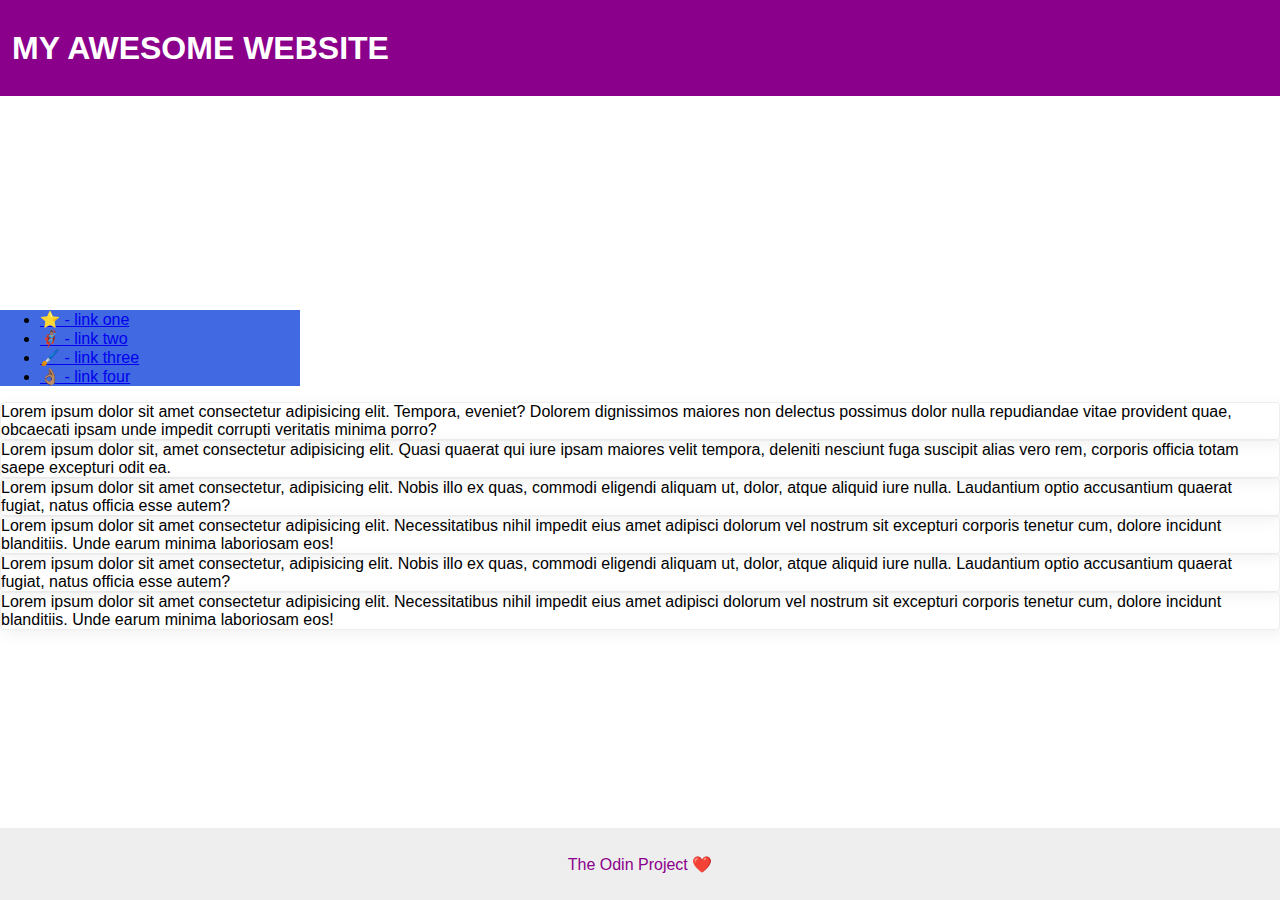
==== flex/07-flex-layout-2/index.html @ e680bf21 "header and footer finished" ====
<!DOCTYPE html>
<html lang="en">
<head>
  <meta charset="UTF-8">
  <meta http-equiv="X-UA-Compatible" content="IE=edge">
  <meta name="viewport" content="width=device-width, initial-scale=1.0">
  <title>The Holy Grail</title>
  <link rel="stylesheet" href="style.css">
</head>
<body>
  <div class="header">
    MY AWESOME WEBSITE
  </div>
  
  <div class="middle-section">
    <div class="sidebar">
      <ul>
        <li><a href="google.com">⭐ - link one</a></li>
        <li><a href="google.com">🦸🏽‍♂️ - link two</a></li>
        <li><a href="google.com">🖌️ - link three</a></li>
        <li><a href="google.com">👌🏽 - link four</a></li>
      </ul>
    </div>
    <div class="cards">
      <div class="card">Lorem ipsum dolor sit amet consectetur adipisicing elit. Tempora, eveniet? Dolorem dignissimos maiores non delectus possimus dolor nulla repudiandae vitae provident quae, obcaecati ipsam unde impedit corrupti veritatis minima porro?</div>
      <div class="card">Lorem ipsum dolor sit, amet consectetur adipisicing elit. Quasi quaerat qui iure ipsam maiores velit tempora, deleniti nesciunt fuga suscipit alias vero rem, corporis officia totam saepe excepturi odit ea.</div>
      <div class="card">Lorem ipsum dolor sit amet consectetur, adipisicing elit. Nobis illo ex quas, commodi eligendi aliquam ut, dolor, atque aliquid iure nulla. Laudantium optio accusantium quaerat fugiat, natus officia esse autem?</div>
      <div class="card">Lorem ipsum dolor sit amet consectetur adipisicing elit. Necessitatibus nihil impedit eius amet adipisci dolorum vel nostrum sit excepturi corporis tenetur cum, dolore incidunt blanditiis. Unde earum minima laboriosam eos!</div>
      <div class="card">Lorem ipsum dolor sit amet consectetur, adipisicing elit. Nobis illo ex quas, commodi eligendi aliquam ut, dolor, atque aliquid iure nulla. Laudantium optio accusantium quaerat fugiat, natus officia esse autem?</div>
      <div class="card">Lorem ipsum dolor sit amet consectetur adipisicing elit. Necessitatibus nihil impedit eius amet adipisci dolorum vel nostrum sit excepturi corporis tenetur cum, dolore incidunt blanditiis. Unde earum minima laboriosam eos!</div>
    </div>
  </div>
  <div class="footer">
    The Odin Project ❤️
  </div>
</body>
</html>
---- flex/07-flex-layout-2/style.css ----
body {
  font-family: -apple-system, BlinkMacSystemFont, 'Segoe UI', Roboto, Oxygen, Ubuntu, Cantarell, 'Open Sans', 'Helvetica Neue', sans-serif;
  margin: 0;
  min-height: 100vh;
  display: flex;
  flex-direction: column;
  justify-content: space-between;
}

.header {
  height: 72px;
  background: darkmagenta;
  color: white;
  font-size: 32px;
  font-weight: 900;
  padding: 12px;
  display: flex;
  align-items: center;
}

.footer {
  height: 72px;
  background: #eee;
  color: darkmagenta;
  display: flex;
  justify-content: center;
  align-items: center;
}

.sidebar {
  width: 300px;
  background: royalblue;
}

.card {
  border: 1px solid #eee;
  box-shadow: 2px 4px 16px rgba(0,0,0,.06);
  border-radius: 4px;
}
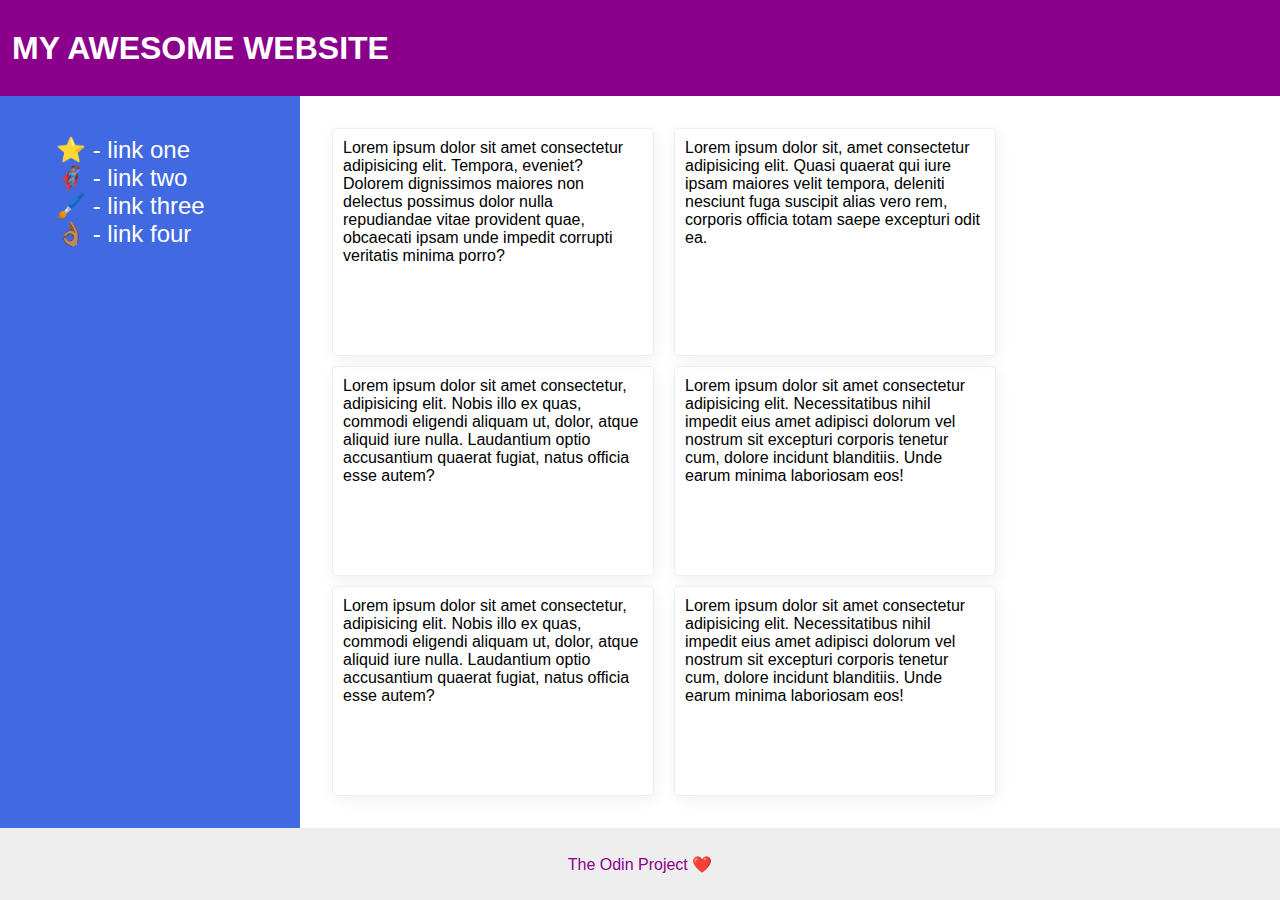
==== commit f865687f: "solution" ====
--- a/flex/07-flex-layout-2/index.html
+++ b/flex/07-flex-layout-2/index.html
@@ -21,7 +21,7 @@
         <li><a href="google.com">👌🏽 - link four</a></li>
       </ul>
     </div>
-    <div class="cards">
+    <div class="content-cards">
       <div class="card">Lorem ipsum dolor sit amet consectetur adipisicing elit. Tempora, eveniet? Dolorem dignissimos maiores non delectus possimus dolor nulla repudiandae vitae provident quae, obcaecati ipsam unde impedit corrupti veritatis minima porro?</div>
       <div class="card">Lorem ipsum dolor sit, amet consectetur adipisicing elit. Quasi quaerat qui iure ipsam maiores velit tempora, deleniti nesciunt fuga suscipit alias vero rem, corporis officia totam saepe excepturi odit ea.</div>
       <div class="card">Lorem ipsum dolor sit amet consectetur, adipisicing elit. Nobis illo ex quas, commodi eligendi aliquam ut, dolor, atque aliquid iure nulla. Laudantium optio accusantium quaerat fugiat, natus officia esse autem?</div>
--- a/flex/07-flex-layout-2/style.css
+++ b/flex/07-flex-layout-2/style.css
@@ -36,4 +36,40 @@
   border: 1px solid #eee;
   box-shadow: 2px 4px 16px rgba(0,0,0,.06);
   border-radius: 4px;
+}
+
+.middle-section {
+  display: flex;
+  flex-grow: 2;
+  align-items: stretch;
+}
+
+.sidebar {
+  display: flex;
+  flex-shrink: 0;
+  width: 300px;
+  font-size: 24px;
+  padding: 16px;
+  box-sizing: border-box;
+}
+
+.content-cards {
+  padding: 32px;
+  display: flex;
+  flex-wrap: wrap;
+  gap: 10px 20px;
+}
+
+.card {
+  max-width: 300px;
+  padding: 10px;
+}
+
+a {
+  color: white;
+  text-decoration: none;
+}
+
+ul {
+  list-style-type: none;
 }